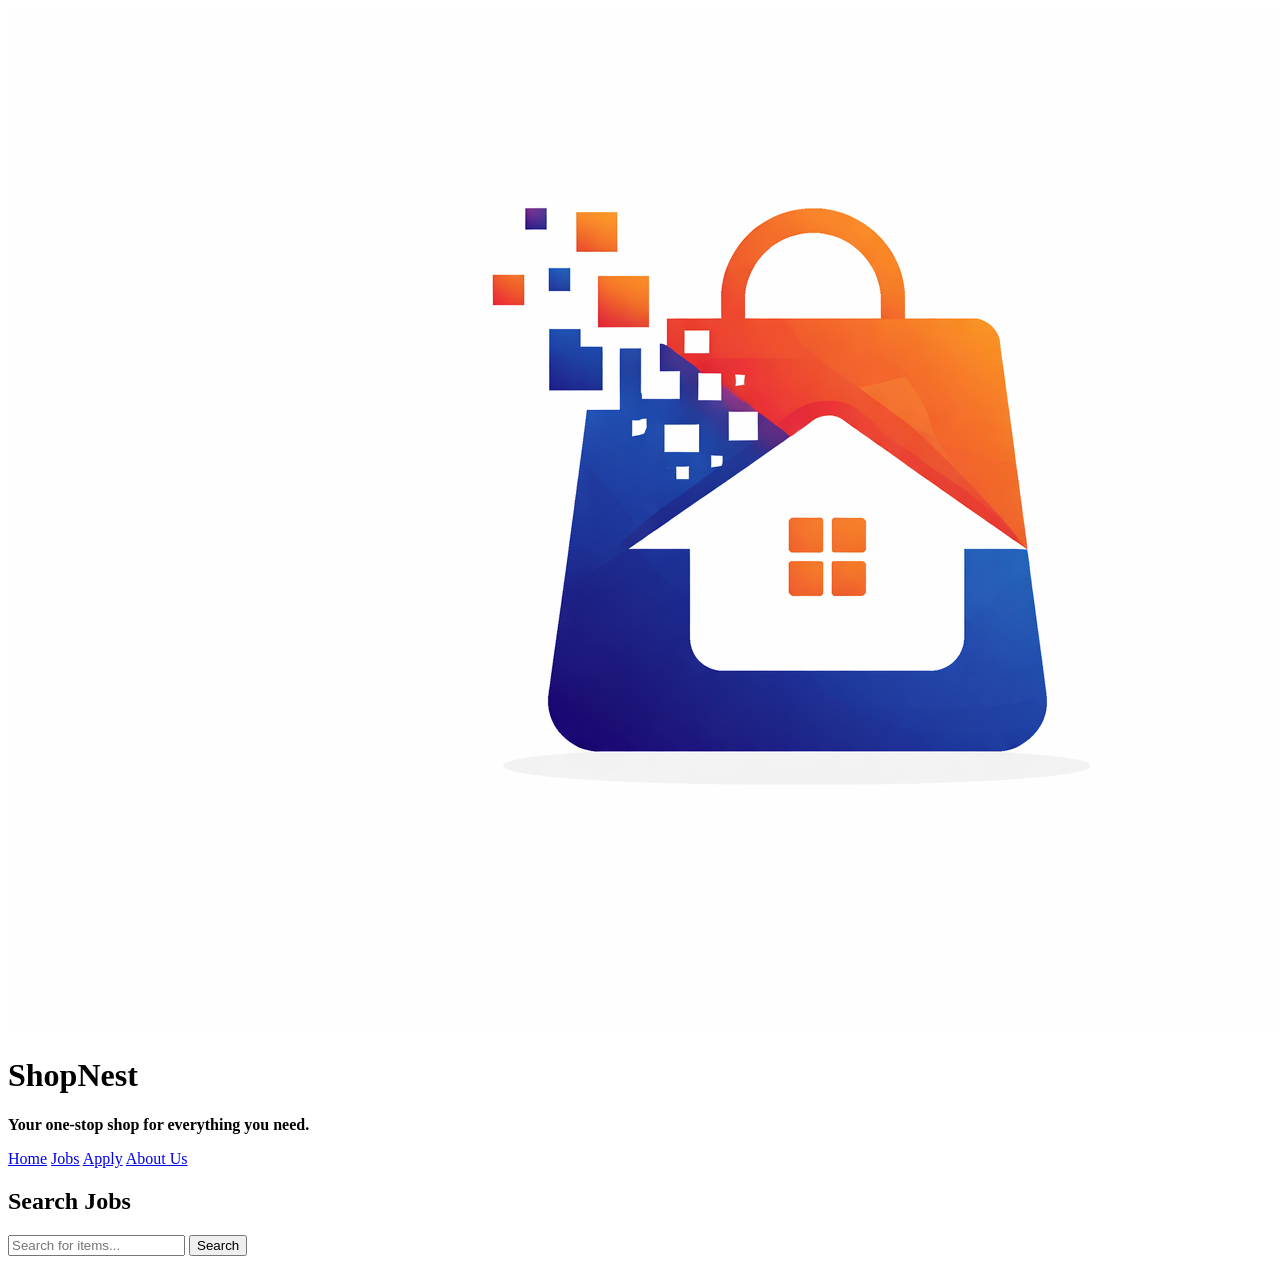
==== Index.html @ 29db1645 "First commit of index page" ====
<!DOCTYPE html>
<html lang="en">
<head>
    <meta charset="UTF-8">
    <title>ShopNest</title>

    </head>

<body>

    <!-- HEADER -->
    <header>
        <img src="Company logo.png" alt="ShopNest Logo">
        <h1>ShopNest</h1>
        <p><strong>Your one-stop shop for everything you need.</strong></p>

    <!-- NAV -->
    <nav>
    <a href="index.html">Home</a>
    <a href="jobs.html">Jobs</a>
    <a href="apply.html">Apply</a>
    <a href="about.html">About Us</a>
</nav>

    <!-- SEARCH -->
    <section class="search-box">
        <h2>Search Jobs</h2>
        <input type="text" placeholder="Search for items...">
        <button>Search</button>
    </section>


    </body>
</html>
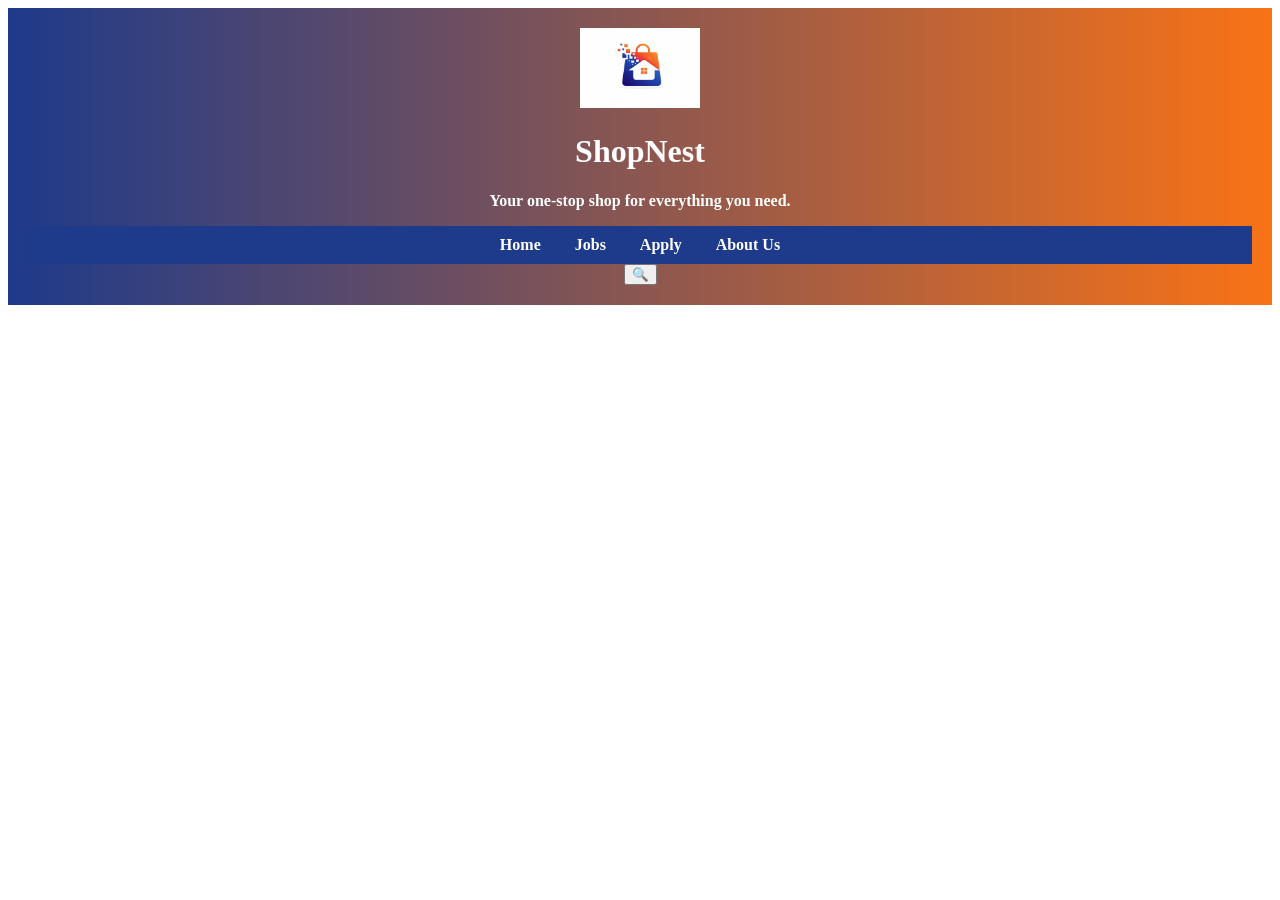
==== commit 0ff8dd4e: "Added CSS and changes the search bar into a button" ====
--- a/Index.html
+++ b/Index.html
@@ -4,7 +4,8 @@
     <meta charset="UTF-8">
     <title>ShopNest</title>
 
-    </head>
+   <link rel="stylesheet" href="styles/Assigment.css">
+</head>
 
 <body>
 
@@ -23,12 +24,7 @@
 </nav>
 
     <!-- SEARCH -->
-    <section class="search-box">
-        <h2>Search Jobs</h2>
-        <input type="text" placeholder="Search for items...">
-        <button>Search</button>
-    </section>
-
+   <button type="submit">🔍</button>
 
     </body>
 </html>
--- a/styles/Assigment.css
+++ b/styles/Assigment.css
@@ -0,0 +1,79 @@
+<style>
+    body {
+        font-family: Arial, sans-serif;
+        margin: 0;
+        background-color: #f5f7fa;
+    }
+
+    /* HEADER (blue → orange gradient like logo) */
+    header {
+        text-align: center;
+        background: linear-gradient(to right, #1e3a8a, #f97316);
+        color: white;
+        padding: 20px;
+    }
+
+    header img {
+        width: 120px;
+    }
+
+    /* NAV BAR */
+    nav {
+        background-color: #1e3a8a;
+        padding: 10px;
+        text-align: center;
+    }
+
+    nav a {
+        color: white;
+        margin: 0 15px;
+        text-decoration: none;
+        font-weight: bold;
+    }
+
+    nav a:hover {
+        color: #f97316;
+    }
+
+    /* SEARCH */
+    .search-box input {
+        padding: 8px;
+        width: 200px;
+        border: 1px solid #ccc;
+        border-radius: 5px;
+    }
+
+    .search-box button {
+        padding: 8px 12px;
+        background-color: #f97316;
+        border: none;
+        color: white;
+        border-radius: 5px;
+        cursor: pointer;
+    }
+
+    .search-box button:hover {
+        background-color: #ea580c;
+    }
+
+   
+     
+
+    /* FOOTER */
+    footer {
+        background-color: #1e3a8a;
+        color: white;
+        text-align: center;
+        padding: 15px;
+    }
+
+    footer a {
+        color: #f97316;
+        text-decoration: none;
+        margin: 0 10px;
+    }
+
+    footer a:hover {
+        text-decoration: underline;
+    }
+</style>
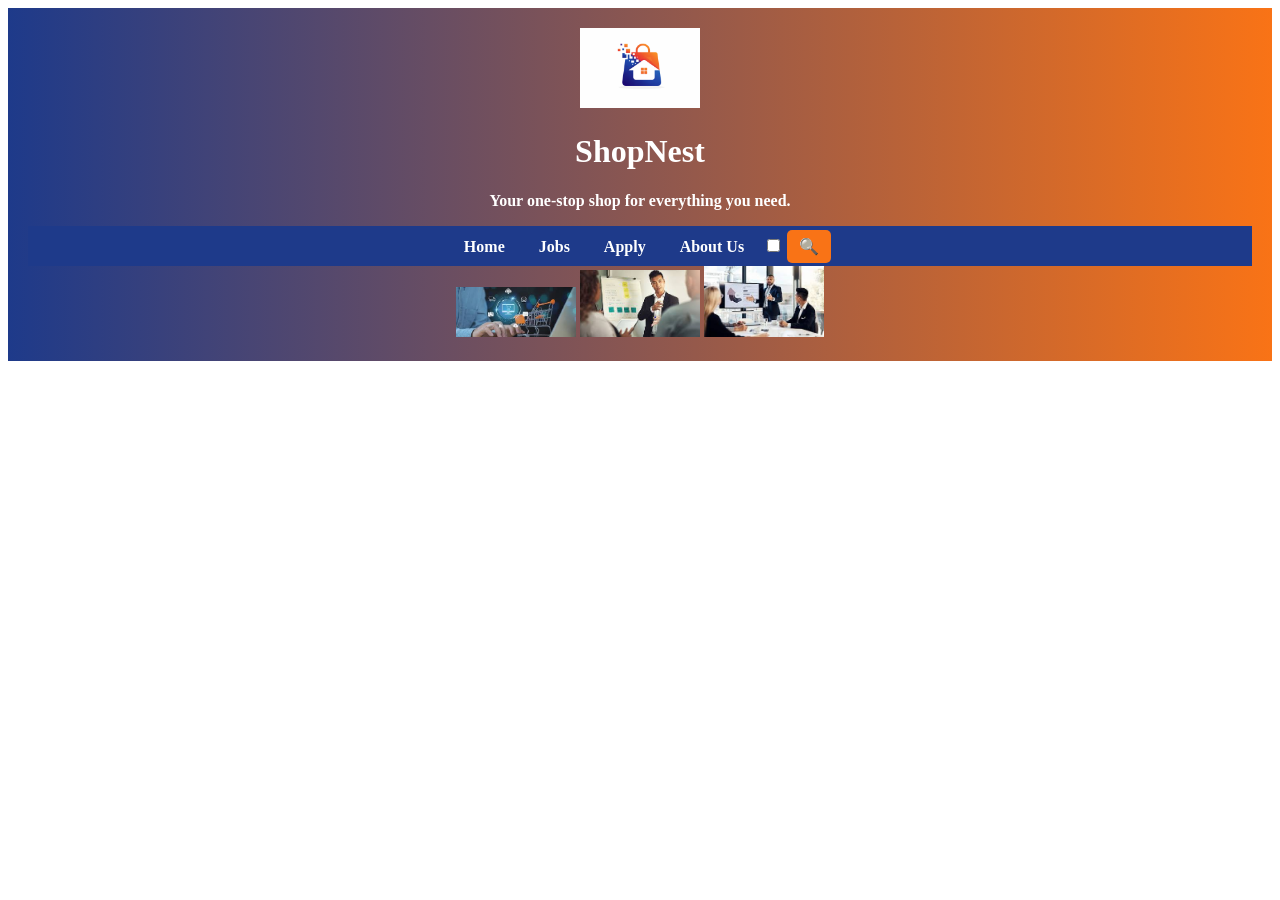
==== commit 7c9b451b: "added images to show different jobs opportunites" ====
--- a/Index.html
+++ b/Index.html
@@ -15,16 +15,46 @@
         <h1>ShopNest</h1>
         <p><strong>Your one-stop shop for everything you need.</strong></p>
 
-    <!-- NAV -->
+   
+          <!-- NAV -->
     <nav>
     <a href="index.html">Home</a>
     <a href="jobs.html">Jobs</a>
     <a href="apply.html">Apply</a>
     <a href="about.html">About Us</a>
+   
+
+     <!-- hidden checkbox -->
+    <input type="checkbox" id="searchToggle">
+
+    <!-- button -->
+    <label for="searchToggle" class="search-btn">🔍</label>
+
+    <!-- search box -->
+    <div class="search-box">
+        <input type="text" placeholder="Search...">
+    </div>
+
+
 </nav>
+     
+     
+     
+     
+     
+        <img src="Ecommerce_image1.jpg" alt="Ecommerce_image1">
+     
+     <img src="Ecommerce_image3.jpg" alt="Ecommerce_image3">
+     
+     <img src="Ecommerce_image4.jpg" alt="Ecommerce_image4">
+   
+   
+   
+   
 
-    <!-- SEARCH -->
-   <button type="submit">🔍</button>
+ 
+   
+
 
     </body>
 </html>
--- a/styles/Assigment.css
+++ b/styles/Assigment.css
@@ -35,27 +35,38 @@
         color: #f97316;
     }
 
-    /* SEARCH */
-    .search-box input {
-        padding: 8px;
-        width: 200px;
-        border: 1px solid #ccc;
-        border-radius: 5px;
-    }
+   /* SEARCH */
+.search-box {
+    display: none;              
+    position: flex;
+    top: 100px;
+    background: white;
+    padding: 10px;
+    border-radius: 8px;
 
-    .search-box button {
-        padding: 8px 12px;
-        background-color: #f97316;
-        border: none;
-        color: white;
-        border-radius: 5px;
-        cursor: pointer;
-    }
+}
 
-    .search-box button:hover {
-        background-color: #ea580c;
-    }
+/* show search box when checked */
+#searchToggle:checked ~ .search-box {
+    display: flex;
+    align-items: center;
+}
 
+/* search button */
+.search-btn {
+    margin-left: auto;
+    cursor: pointer;
+    padding: 8px 12px;
+    font-size: 16px;
+    background-color: #f97316;
+    border: none;
+    border-radius: 5px;
+}
+
+/* hover effect */
+.search-btn:hover {
+    background-color: #ea580c;
+}
    
      
 
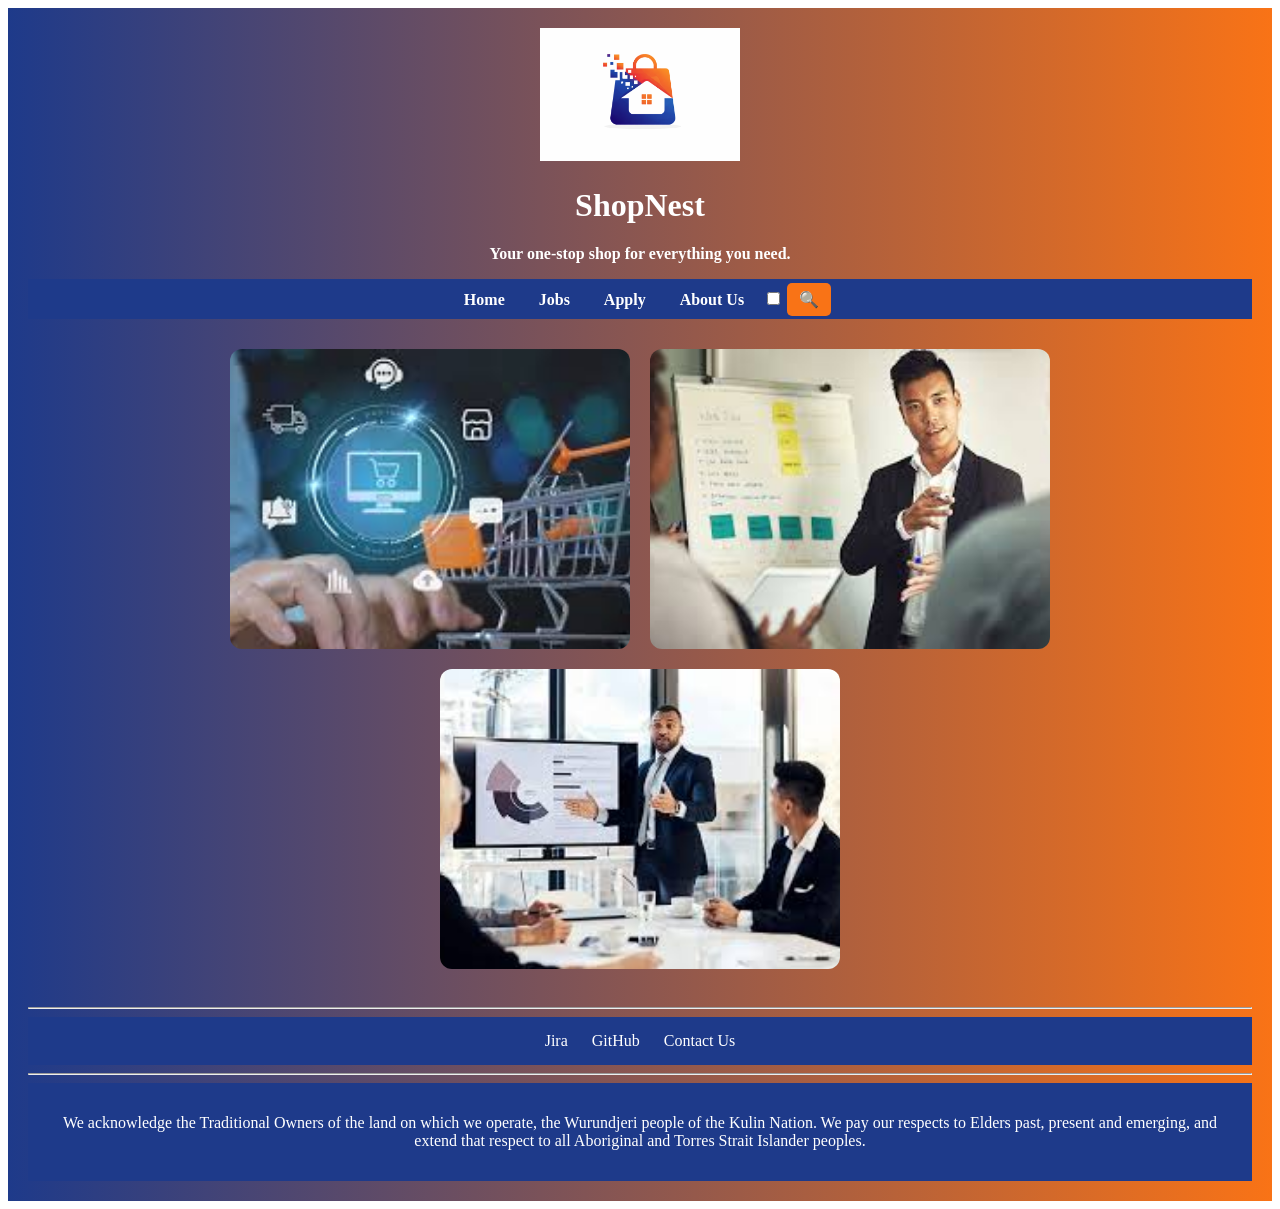
==== commit 4bae25cc: "Added acknowledgement of Aboriginal and Torres Strait Islander peoples, and included their flags in " ====
--- a/Index.html
+++ b/Index.html
@@ -38,23 +38,37 @@
 
 </nav>
      
+     <div class="image-section">
+    <img src="Ecommerce_image1.jpg" alt="Ecommerce_image1">
+    <img src="Ecommerce_image3.jpg" alt="Ecommerce_image3">
+    <img src="Ecommerce_image4.jpg" alt="Ecommerce_image4">
+</div>
      
      
      
      
-        <img src="Ecommerce_image1.jpg" alt="Ecommerce_image1">
      
-     <img src="Ecommerce_image3.jpg" alt="Ecommerce_image3">
      
-     <img src="Ecommerce_image4.jpg" alt="Ecommerce_image4">
-   
-   
-   
-   
-
- 
-   
+     <hr>
+    <footer>
+    <a href="https://bianca89.atlassian.net/?continue=https%3A%2F%2Fbianca89.atlassian.net%2Fwelcome%2Fsoftware%3FprojectId%3D10033&atlOrigin=eyJpIjoiYzg5ZTQ0ZDA2N2FjNDRjYjkwNTVmNzgxYzIzNmFjMTEiLCJwIjoiamlyYS1zb2Z0d2FyZSJ9" target="_blank">Jira</a>
+    <a href="https://github.com/106512035/g05repository.git" target="_blank">GitHub</a>
+     <a href="mailto:support@shopnest.com">Contact Us</a>
 
 
-    </body>
+     
+</footer>
+   <hr>
+     <footer>
+    <p>
+        We acknowledge the Traditional Owners of the land on which we operate, 
+        the Wurundjeri people of the Kulin Nation. We pay our respects to 
+        Elders past, present and emerging, and extend that respect to all 
+        Aboriginal and Torres Strait Islander peoples.
+    </p>
+</footer>
+     
+     
+   
+   </body>
 </html>
--- a/styles/Assigment.css
+++ b/styles/Assigment.css
@@ -2,8 +2,12 @@
     body {
         font-family: Arial, sans-serif;
         margin: 0;
-        background-color: #f5f7fa;
-    }
+        
+    margin: 0; /* removes default spacing */
+    background: linear-gradient(to right, #1e3a8a, #f97316);
+    overflow-y: auto; 
+}
+    
 
     /* HEADER (blue → orange gradient like logo) */
     header {
@@ -14,7 +18,7 @@
     }
 
     header img {
-        width: 120px;
+        width: 200px;
     }
 
     /* NAV BAR */
@@ -69,6 +73,25 @@
 }
    
      
+  .image-section {
+    display: flex;
+    justify-content: center;
+    gap: 20px;           
+    padding: 30px;
+    flex-wrap: wrap;       
+}
+
+.image-section img {
+    width: 400px;           
+    height: 300px;         
+    object-fit: cover;     
+    border-radius: 12px;    
+    
+}
+
+
+
+
 
     /* FOOTER */
     footer {
@@ -79,7 +102,7 @@
     }
 
     footer a {
-        color: #f97316;
+        color: white;
         text-decoration: none;
         margin: 0 10px;
     }
@@ -87,4 +110,4 @@
     footer a:hover {
         text-decoration: underline;
     }
-</style>+        </style>
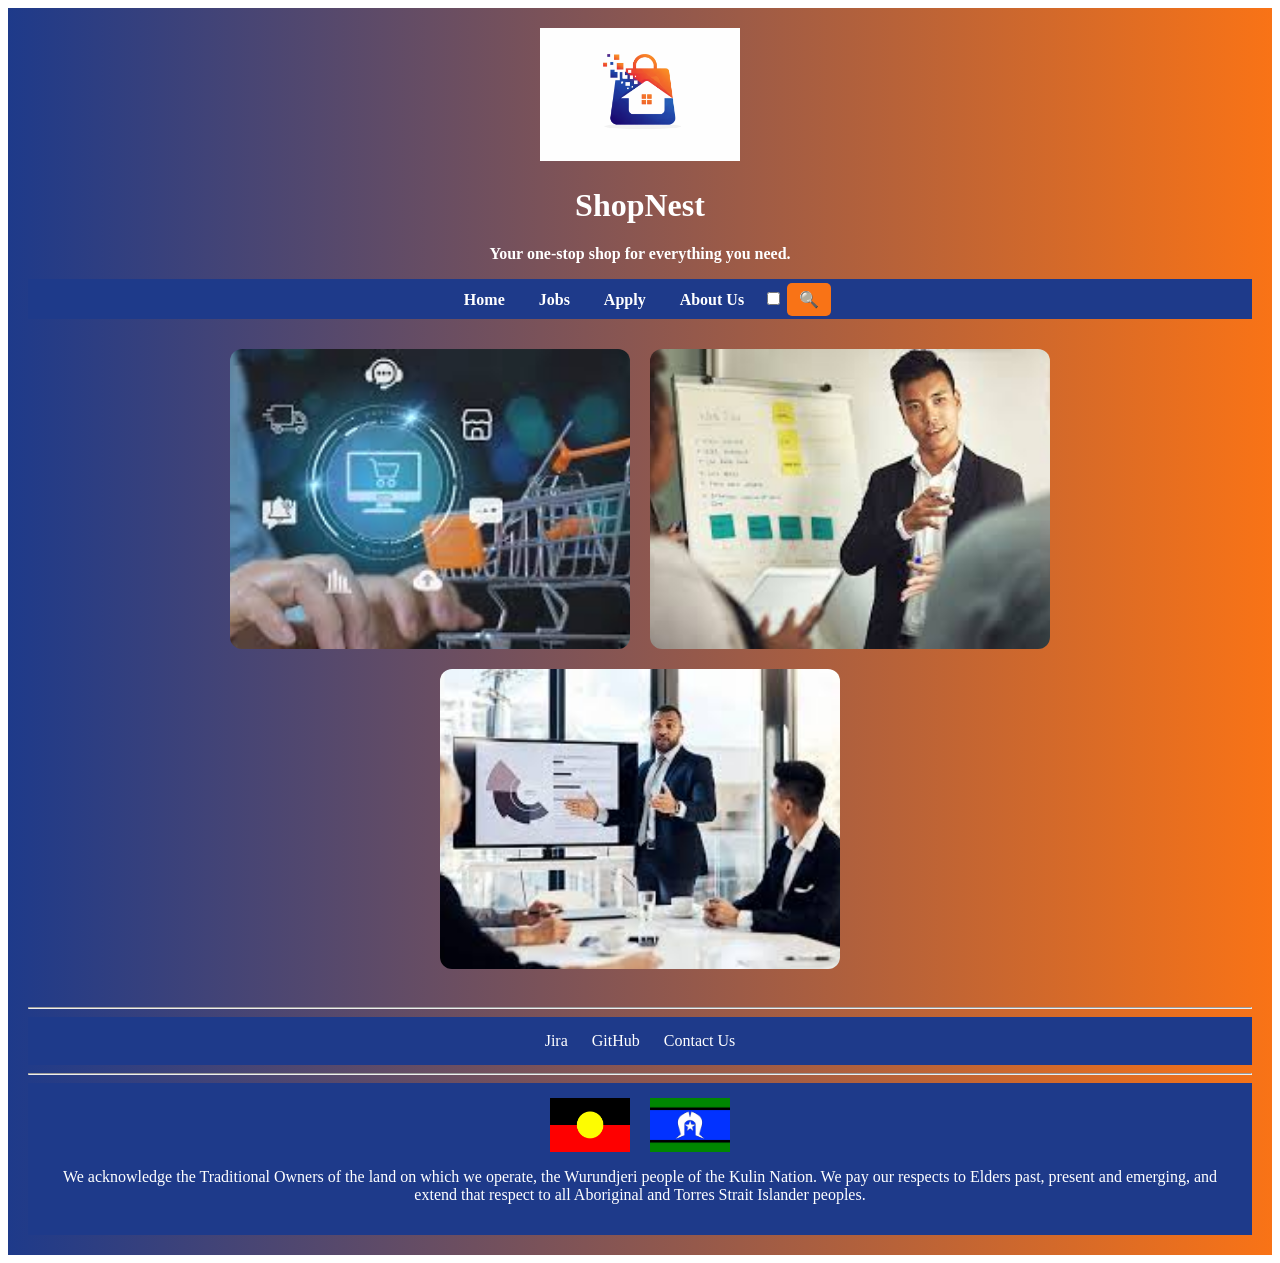
==== commit 7e2c732b: "added css to the acknoweldgemt section" ====
--- a/Index.html
+++ b/Index.html
@@ -56,11 +56,24 @@
      <a href="mailto:support@shopnest.com">Contact Us</a>
 
 
-     
-</footer>
-   <hr>
-     <footer>
-    <p>
+    </footer>
+
+
+
+
+    <hr>
+    
+    
+    
+    
+    <footer>
+    <div class="Acknowledgement">
+          <img src="Aboriginal_Flag.jpg" alt="Aboriginal Flag">
+    <img src="Torres_Strait_flag.jpg" alt="Torres Strait Islander Flag">
+    </div>
+  
+    
+        <p>
         We acknowledge the Traditional Owners of the land on which we operate, 
         the Wurundjeri people of the Kulin Nation. We pay our respects to 
         Elders past, present and emerging, and extend that respect to all 
--- a/styles/Assigment.css
+++ b/styles/Assigment.css
@@ -90,7 +90,17 @@
 }
 
 
+.Acknowledgement {
+    display: flex;
+    justify-content: center;   
+    align-items: center;
+    gap: 20px;                 
+}
 
+.Acknowledgement img {
+    width: 80px;             
+    height: auto;
+}
 
 
     /* FOOTER */
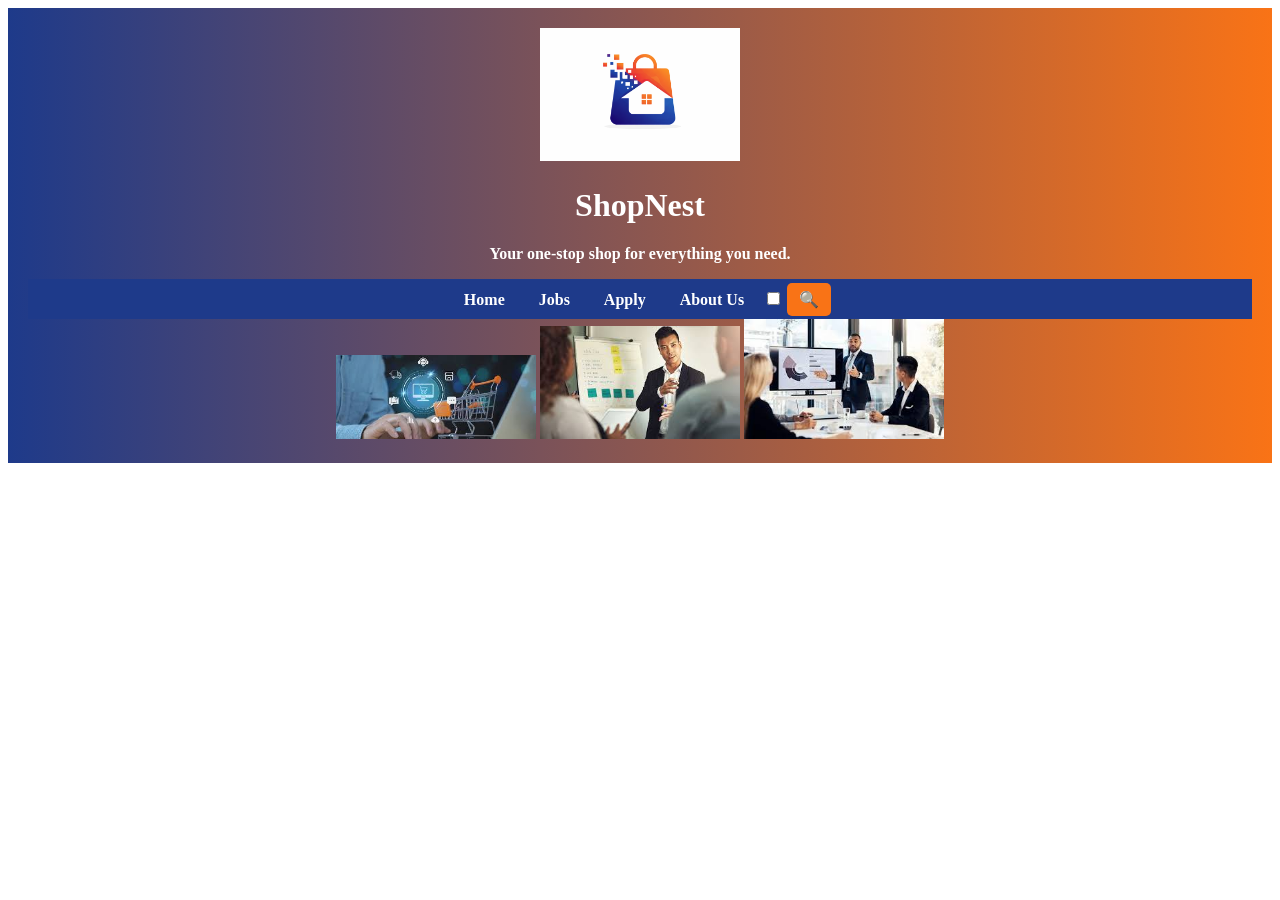
==== commit 11b42a41: "Changing the positioning of fieldsets. Made them all responsive as well as the buttons. Added acknow" ====
--- a/Index.html
+++ b/Index.html
@@ -11,7 +11,7 @@
 
     <!-- HEADER -->
     <header>
-        <img src="Company logo.png" alt="ShopNest Logo">
+        <img src="Company_logo.png" alt="ShopNest Logo">
         <h1>ShopNest</h1>
         <p><strong>Your one-stop shop for everything you need.</strong></p>
 
@@ -38,50 +38,23 @@
 
 </nav>
      
-     <div class="image-section">
-    <img src="Ecommerce_image1.jpg" alt="Ecommerce_image1">
-    <img src="Ecommerce_image3.jpg" alt="Ecommerce_image3">
-    <img src="Ecommerce_image4.jpg" alt="Ecommerce_image4">
-</div>
      
      
      
      
+        <img src="Ecommerce_image1.jpg" alt="Ecommerce_image1">
      
+     <img src="Ecommerce_image3.jpg" alt="Ecommerce_image3">
      
-     <hr>
-    <footer>
-    <a href="https://bianca89.atlassian.net/?continue=https%3A%2F%2Fbianca89.atlassian.net%2Fwelcome%2Fsoftware%3FprojectId%3D10033&atlOrigin=eyJpIjoiYzg5ZTQ0ZDA2N2FjNDRjYjkwNTVmNzgxYzIzNmFjMTEiLCJwIjoiamlyYS1zb2Z0d2FyZSJ9" target="_blank">Jira</a>
-    <a href="https://github.com/106512035/g05repository.git" target="_blank">GitHub</a>
-     <a href="mailto:support@shopnest.com">Contact Us</a>
+     <img src="Ecommerce_image4.jpg" alt="Ecommerce_image4">
+   
+   
+   
+   
+
+ 
+   
 
 
-    </footer>
-
-
-
-
-    <hr>
-    
-    
-    
-    
-    <footer>
-    <div class="Acknowledgement">
-          <img src="Aboriginal_Flag.jpg" alt="Aboriginal Flag">
-    <img src="Torres_Strait_flag.jpg" alt="Torres Strait Islander Flag">
-    </div>
-  
-    
-        <p>
-        We acknowledge the Traditional Owners of the land on which we operate, 
-        the Wurundjeri people of the Kulin Nation. We pay our respects to 
-        Elders past, present and emerging, and extend that respect to all 
-        Aboriginal and Torres Strait Islander peoples.
-    </p>
-</footer>
-     
-     
-   
-   </body>
+    </body>
 </html>
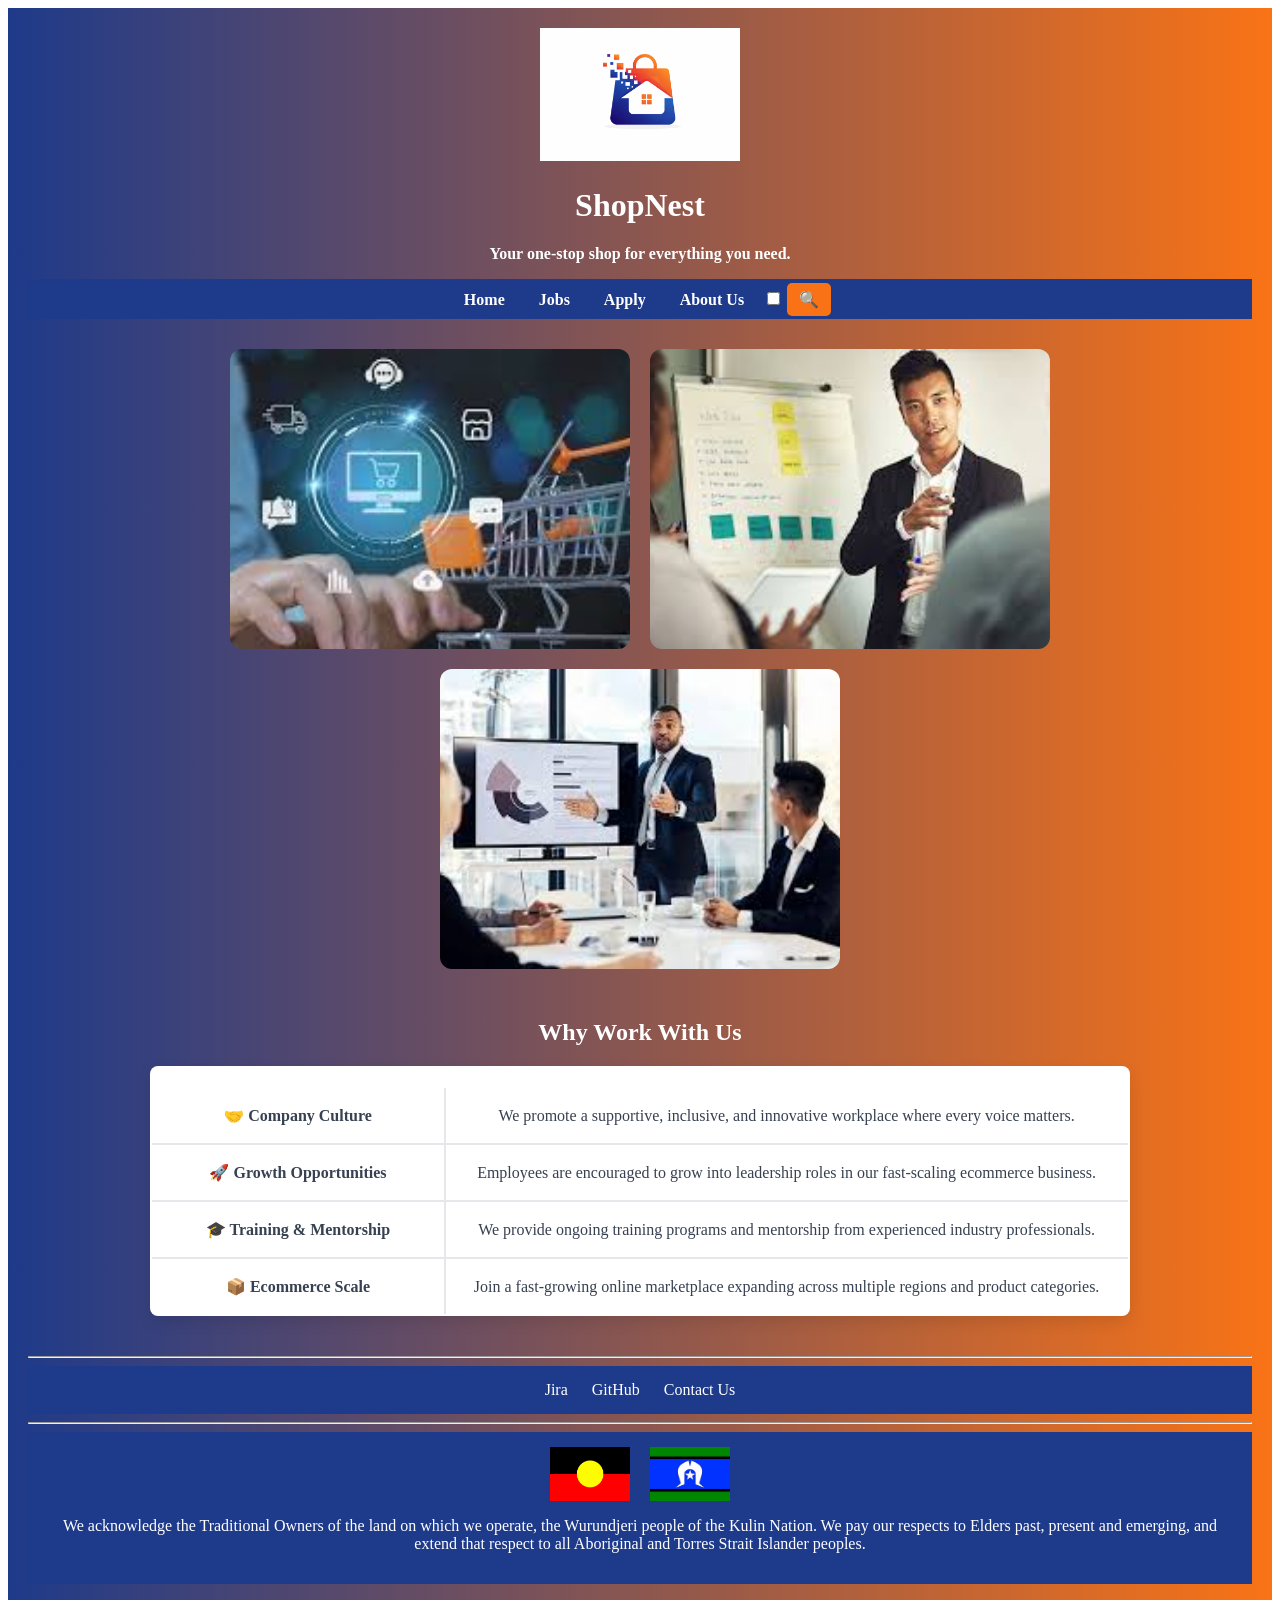
==== commit 52efb27d: "Added table with cell merging and the css for it" ====
--- a/Index.html
+++ b/Index.html
@@ -11,7 +11,7 @@
 
     <!-- HEADER -->
     <header>
-        <img src="Company_logo.png" alt="ShopNest Logo">
+        <img src="Company logo.png" alt="ShopNest Logo">
         <h1>ShopNest</h1>
         <p><strong>Your one-stop shop for everything you need.</strong></p>
 
@@ -38,23 +38,74 @@
 
 </nav>
      
+     <div class="image-section">
+    <img src="Ecommerce_image1.jpg" alt="Ecommerce_image1">
+    <img src="Ecommerce_image3.jpg" alt="Ecommerce_image3">
+    <img src="Ecommerce_image4.jpg" alt="Ecommerce_image4">
+</div>
+     
+   
+<section>
+   <h2>Why Work With Us</h2>
+    <table class="WhyWorkWithUs">
+        <tr>
+            <th colspan="3">Why Work With Us</th>
+        </tr>
+        <tr>
+            <td>🤝 <strong>Company Culture</strong></td>
+            <td colspan="2">We promote a supportive, inclusive, and innovative workplace where every voice matters.</td>
+        </tr>
+        <tr>
+            <td>🚀 <strong>Growth Opportunities</strong></td>
+            <td colspan="2">Employees are encouraged to grow into leadership roles in our fast-scaling ecommerce business.</td>
+        </tr>
+        <tr>
+            <td>🎓 <strong>Training & Mentorship</strong></td>
+            <td colspan="2">We provide ongoing training programs and mentorship from experienced industry professionals.</td>
+        </tr>
+        <tr>
+            <td>📦 <strong>Ecommerce Scale</strong></td>
+            <td colspan="2">Join a fast-growing online marketplace expanding across multiple regions and product categories.</td>
+        </tr>
+    </table>
+</section>
+
+
      
      
+     <hr>
+    <footer>
+    <a href="https://bianca89.atlassian.net/?continue=https%3A%2F%2Fbianca89.atlassian.net%2Fwelcome%2Fsoftware%3FprojectId%3D10033&atlOrigin=eyJpIjoiYzg5ZTQ0ZDA2N2FjNDRjYjkwNTVmNzgxYzIzNmFjMTEiLCJwIjoiamlyYS1zb2Z0d2FyZSJ9" target="_blank">Jira</a>
+    <a href="https://github.com/106512035/g05repository.git" target="_blank">GitHub</a>
+     <a href="mailto:support@shopnest.com">Contact Us</a>
+
+
+    </footer>
+
+
+
+
+    <hr>
+    
+    
+    
+    
+    <footer>
+    <div class="Acknowledgement">
+          <img src="Aboriginal_Flag.jpg" alt="Aboriginal Flag">
+    <img src="Torres_Strait_flag.jpg" alt="Torres Strait Islander Flag">
+    </div>
+  
+    
+        <p>
+        We acknowledge the Traditional Owners of the land on which we operate, 
+        the Wurundjeri people of the Kulin Nation. We pay our respects to 
+        Elders past, present and emerging, and extend that respect to all 
+        Aboriginal and Torres Strait Islander peoples.
+    </p>
+</footer>
      
      
-        <img src="Ecommerce_image1.jpg" alt="Ecommerce_image1">
-     
-     <img src="Ecommerce_image3.jpg" alt="Ecommerce_image3">
-     
-     <img src="Ecommerce_image4.jpg" alt="Ecommerce_image4">
    
-   
-   
-   
-
- 
-   
-
-
-    </body>
+   </body>
 </html>
--- a/styles/Assigment.css
+++ b/styles/Assigment.css
@@ -89,6 +89,51 @@
     
 }
 
+/* Section title */
+.section-title {
+    text-align: center;
+    font-size: 28px;
+    margin-bottom: 25px;
+    color: white;
+}
+
+/* Table */
+.WhyWorkWithUs {
+    width: 80%;
+    margin: 0 auto 40px;
+    border-collapse: collapse;
+    background-color: #ffffff;
+    border: 2px solid #d1d5db; /* stronger outer border */
+    border-radius: 8px;
+    overflow: hidden;
+    box-shadow: 0 6px 15px rgba(0,0,0,0.1);
+}
+
+/* Cells */
+.WhyWorkWithUs td {
+    padding: 18px;
+    border-bottom: 2px solid #e5e7eb; /* stronger row lines */
+}
+
+/* Left column */
+.WhyWorkWithUs td:first-child {
+    width: 30%;
+    font-weight: bold;
+    border-right: 2px solid #e5e7eb; /* vertical divider */
+     color: #374151;
+}
+
+/* Right column */
+.WhyWorkWithUs td:last-child {
+    color: #374151;
+}
+
+/* Hover effect */
+.WhyWorkWithUs tr:hover {
+    background-color: #f9fafb;
+}
+
+
 
 .Acknowledgement {
     display: flex;
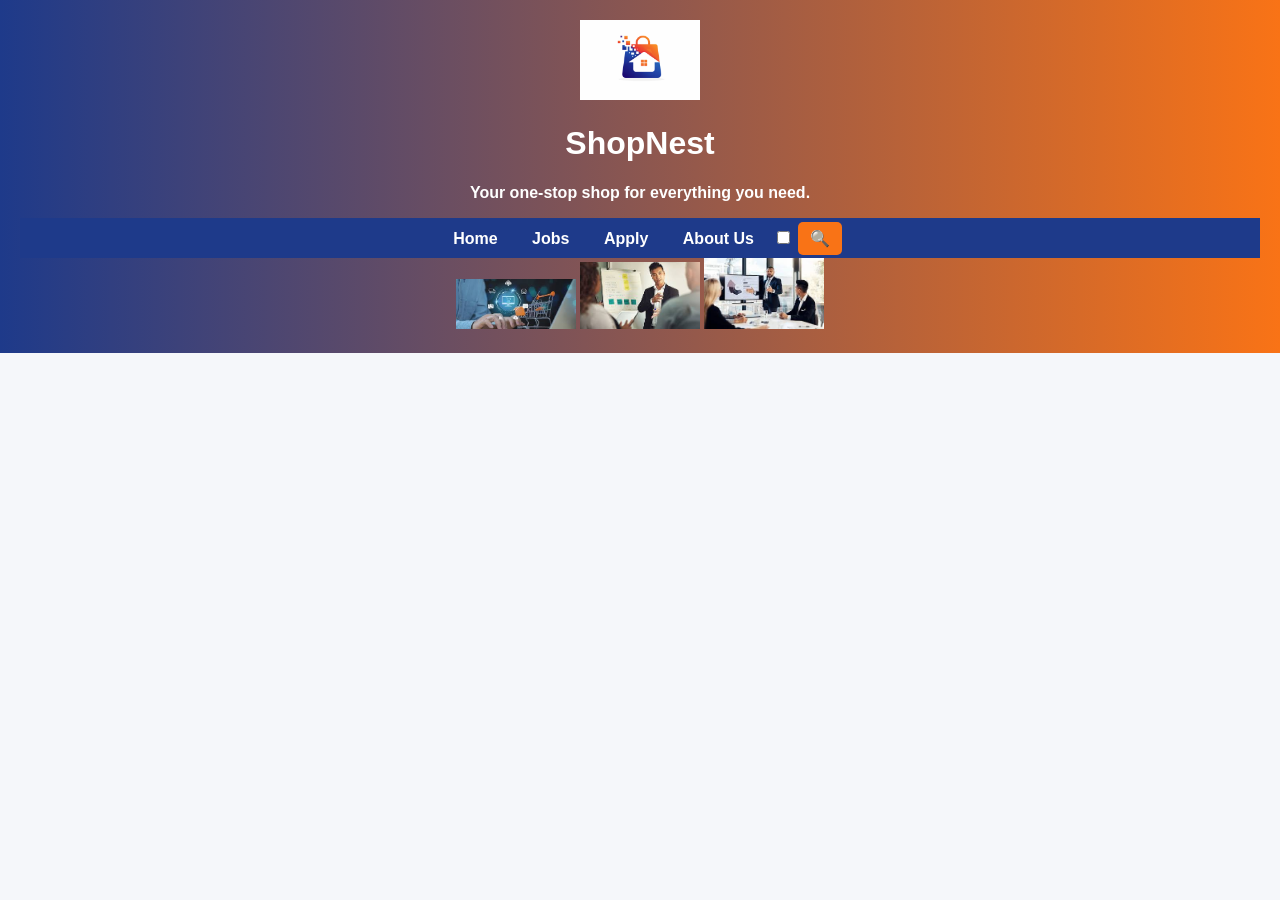
==== commit 864d793c: "Merge branch 'main' of https://github.com/106512035/g05repository" ====
--- a/Index.html
+++ b/Index.html
@@ -11,7 +11,7 @@
 
     <!-- HEADER -->
     <header>
-        <img src="Company logo.png" alt="ShopNest Logo">
+        <img src="Company_logo.png" alt="ShopNest Logo">
         <h1>ShopNest</h1>
         <p><strong>Your one-stop shop for everything you need.</strong></p>
 
@@ -38,74 +38,23 @@
 
 </nav>
      
-     <div class="image-section">
-    <img src="Ecommerce_image1.jpg" alt="Ecommerce_image1">
-    <img src="Ecommerce_image3.jpg" alt="Ecommerce_image3">
-    <img src="Ecommerce_image4.jpg" alt="Ecommerce_image4">
-</div>
      
+     
+     
+     
+        <img src="Ecommerce_image1.jpg" alt="Ecommerce_image1">
+     
+     <img src="Ecommerce_image3.jpg" alt="Ecommerce_image3">
+     
+     <img src="Ecommerce_image4.jpg" alt="Ecommerce_image4">
    
-<section>
-   <h2>Why Work With Us</h2>
-    <table class="WhyWorkWithUs">
-        <tr>
-            <th colspan="3">Why Work With Us</th>
-        </tr>
-        <tr>
-            <td>🤝 <strong>Company Culture</strong></td>
-            <td colspan="2">We promote a supportive, inclusive, and innovative workplace where every voice matters.</td>
-        </tr>
-        <tr>
-            <td>🚀 <strong>Growth Opportunities</strong></td>
-            <td colspan="2">Employees are encouraged to grow into leadership roles in our fast-scaling ecommerce business.</td>
-        </tr>
-        <tr>
-            <td>🎓 <strong>Training & Mentorship</strong></td>
-            <td colspan="2">We provide ongoing training programs and mentorship from experienced industry professionals.</td>
-        </tr>
-        <tr>
-            <td>📦 <strong>Ecommerce Scale</strong></td>
-            <td colspan="2">Join a fast-growing online marketplace expanding across multiple regions and product categories.</td>
-        </tr>
-    </table>
-</section>
+   
+   
+   
+
+ 
+   
 
 
-     
-     
-     <hr>
-    <footer>
-    <a href="https://bianca89.atlassian.net/?continue=https%3A%2F%2Fbianca89.atlassian.net%2Fwelcome%2Fsoftware%3FprojectId%3D10033&atlOrigin=eyJpIjoiYzg5ZTQ0ZDA2N2FjNDRjYjkwNTVmNzgxYzIzNmFjMTEiLCJwIjoiamlyYS1zb2Z0d2FyZSJ9" target="_blank">Jira</a>
-    <a href="https://github.com/106512035/g05repository.git" target="_blank">GitHub</a>
-     <a href="mailto:support@shopnest.com">Contact Us</a>
-
-
-    </footer>
-
-
-
-
-    <hr>
-    
-    
-    
-    
-    <footer>
-    <div class="Acknowledgement">
-          <img src="Aboriginal_Flag.jpg" alt="Aboriginal Flag">
-    <img src="Torres_Strait_flag.jpg" alt="Torres Strait Islander Flag">
-    </div>
-  
-    
-        <p>
-        We acknowledge the Traditional Owners of the land on which we operate, 
-        the Wurundjeri people of the Kulin Nation. We pay our respects to 
-        Elders past, present and emerging, and extend that respect to all 
-        Aboriginal and Torres Strait Islander peoples.
-    </p>
-</footer>
-     
-     
-   
-   </body>
+    </body>
 </html>
--- a/styles/Assigment.css
+++ b/styles/Assigment.css
@@ -1,13 +1,9 @@
-<style>
+
     body {
         font-family: Arial, sans-serif;
         margin: 0;
-        
-    margin: 0; /* removes default spacing */
-    background: linear-gradient(to right, #1e3a8a, #f97316);
-    overflow-y: auto; 
-}
-    
+        background-color: #f5f7fa;
+    }
 
     /* HEADER (blue → orange gradient like logo) */
     header {
@@ -18,7 +14,7 @@
     }
 
     header img {
-        width: 200px;
+        width: 120px;
     }
 
     /* NAV BAR */
@@ -73,80 +69,6 @@
 }
    
      
-  .image-section {
-    display: flex;
-    justify-content: center;
-    gap: 20px;           
-    padding: 30px;
-    flex-wrap: wrap;       
-}
-
-.image-section img {
-    width: 400px;           
-    height: 300px;         
-    object-fit: cover;     
-    border-radius: 12px;    
-    
-}
-
-/* Section title */
-.section-title {
-    text-align: center;
-    font-size: 28px;
-    margin-bottom: 25px;
-    color: white;
-}
-
-/* Table */
-.WhyWorkWithUs {
-    width: 80%;
-    margin: 0 auto 40px;
-    border-collapse: collapse;
-    background-color: #ffffff;
-    border: 2px solid #d1d5db; /* stronger outer border */
-    border-radius: 8px;
-    overflow: hidden;
-    box-shadow: 0 6px 15px rgba(0,0,0,0.1);
-}
-
-/* Cells */
-.WhyWorkWithUs td {
-    padding: 18px;
-    border-bottom: 2px solid #e5e7eb; /* stronger row lines */
-}
-
-/* Left column */
-.WhyWorkWithUs td:first-child {
-    width: 30%;
-    font-weight: bold;
-    border-right: 2px solid #e5e7eb; /* vertical divider */
-     color: #374151;
-}
-
-/* Right column */
-.WhyWorkWithUs td:last-child {
-    color: #374151;
-}
-
-/* Hover effect */
-.WhyWorkWithUs tr:hover {
-    background-color: #f9fafb;
-}
-
-
-
-.Acknowledgement {
-    display: flex;
-    justify-content: center;   
-    align-items: center;
-    gap: 20px;                 
-}
-
-.Acknowledgement img {
-    width: 80px;             
-    height: auto;
-}
-
 
     /* FOOTER */
     footer {
@@ -157,7 +79,7 @@
     }
 
     footer a {
-        color: white;
+        color: #f97316;
         text-decoration: none;
         margin: 0 10px;
     }
@@ -165,4 +87,3 @@
     footer a:hover {
         text-decoration: underline;
     }
-        </style>
